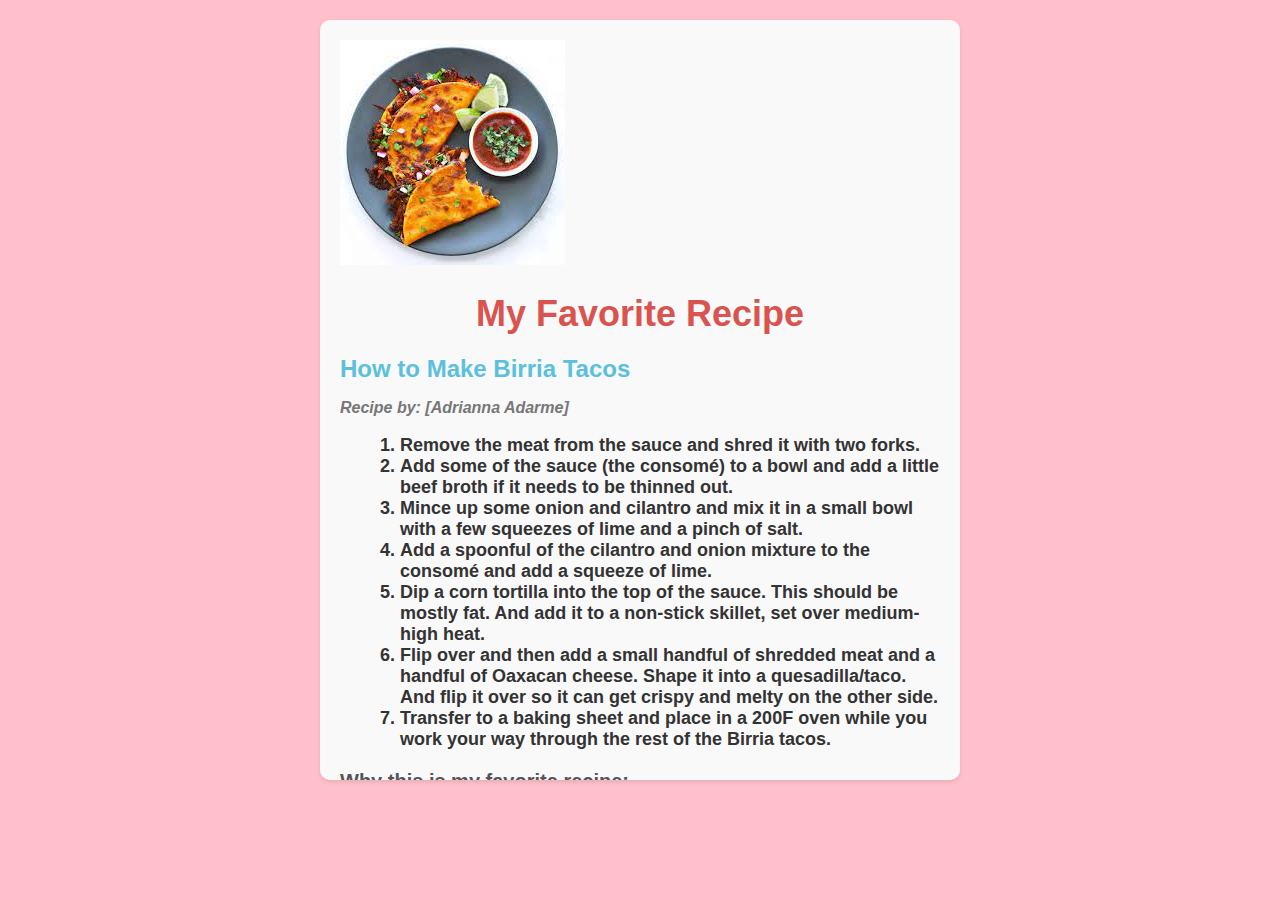
==== lab03/index.html @ be9d7a74 "Add files via upload" ====
<!DOCTYPE html>
<html lang="en">

<head>
    <meta charset="UTF-8">
    <meta name="viewport" content="width=device-width, initial-scale=1.0">
    <title>My Favorite Recipe</title>
    <!-- Link to external CSS file -->
    <link rel="stylesheet" href="recipe.css">
</head>

<body>
    <div class="recipe-card">
        <!-- Taco corner image within the recipe card -->
        <img src="taco_image.jpg" alt="Taco" class="corner-taco">
        
        <h1>My Favorite Recipe</h1>
        <h2>How to Make Birria Tacos</h2>
        <p class="recipe-byline">Recipe by: [Adrianna Adarme]</p>
        <ol>
            <li>Remove the meat from the sauce and shred it with two forks.</li>
            <li>Add some of the sauce (the consomé) to a bowl and add a little beef broth if it needs to be thinned out.</li>
            <li>Mince up some onion and cilantro and mix it in a small bowl with a few squeezes of lime and a pinch of salt.</li>
            <li>Add a spoonful of the cilantro and onion mixture to the consomé and add a squeeze of lime.</li>
            <li>Dip a corn tortilla into the top of the sauce. This should be mostly fat. And add it to a non-stick skillet, set over medium-high heat.</li>
            <li>Flip over and then add a small handful of shredded meat and a handful of Oaxacan cheese. Shape it into a quesadilla/taco. And flip it over so it can get crispy and melty on the other side.</li>
            <li>Transfer to a baking sheet and place in a 200F oven while you work your way through the rest of the Birria tacos.</li>
        </ol>
        <p class="recipe-description">Why this is my favorite recipe:</p>
        <p class="recipe-description">This Birria Tacos recipe holds a special place in my heart. The rich flavors and the crispy texture of the tacos make it a delightful and satisfying dish for any occasion.</p>
        <p class="recipe-source">Check out the recipe <a href="https://www.acozykitchen.com/birria-tacos" target="_blank">A Cozy Kitchen</a>.</p>
    </div>
</body>

</html>
---- lab03/recipe.css ----
/* CSS styles for My Favorite Recipe HTML */

/* Set pink background color and font family */
body {
    background-color: #ffc0cb; /* Pink background */
    font-family: Arial, sans-serif; /* Font family */
    margin: 0; /* Margin */
    padding: 20px;
}

/* Set text color and make it bold */
body, h1, h2, p, ol, ul {
    color: #333; /* Text color */
    font-weight: bold; /* Make text bold */
}

/* Recipe card container */
.recipe-card {
    background-color: #f9f9f9; /* Light grey background */
    border-radius: 10px; /* Rounded corners */
    padding: 20px;
    box-shadow: 0px 2px 4px rgba(0, 0, 0, 0.1); /* Drop shadow */
    max-width: 600px; /* Maximum width */
    margin: auto; /* Center the card */
    max-height: 80vh; /* Maximum height */
    overflow-y: auto; /* Enable vertical scrolling */
}

/* Style headings */
h1 {
    color: #d9534f;
    text-align: center;
    margin-bottom: 20px;
    font-size: 36px;
}

h2 {
    color: #5bc0de;
    margin-bottom: 15px;
    font-size: 24px;
}

/* Style links */
a {
    color: #5bc0de;
    text-decoration: none;
}

a:hover {
    text-decoration: underline;
}

/* Style recipe instructions */
ol {
    list-style-type: decimal;
    margin-left: 20px;
    margin-bottom: 20px;
    font-size: 18px;
}

/* Style recipe description */
.recipe-description {
    margin-bottom: 15px;
    font-size: 20px;
    color: #555;
}

/* Style recipe byline */
.recipe-byline {
    font-style: italic;
    color: #777;
}

/* Style recipe source link */
.recipe-source {
    font-size: 16px;
    color: #777;
}

/* Media query for smaller screens */
@media (max-width: 600px) {
    body {
        padding: 10px;
    }
    h1 {
        font-size: 30px;
    }
    h2 {
        font-size: 20px;
    }
    ol {
        font-size: 16px;
    }
    .recipe-description {
        font-size: 18px;
    }
}
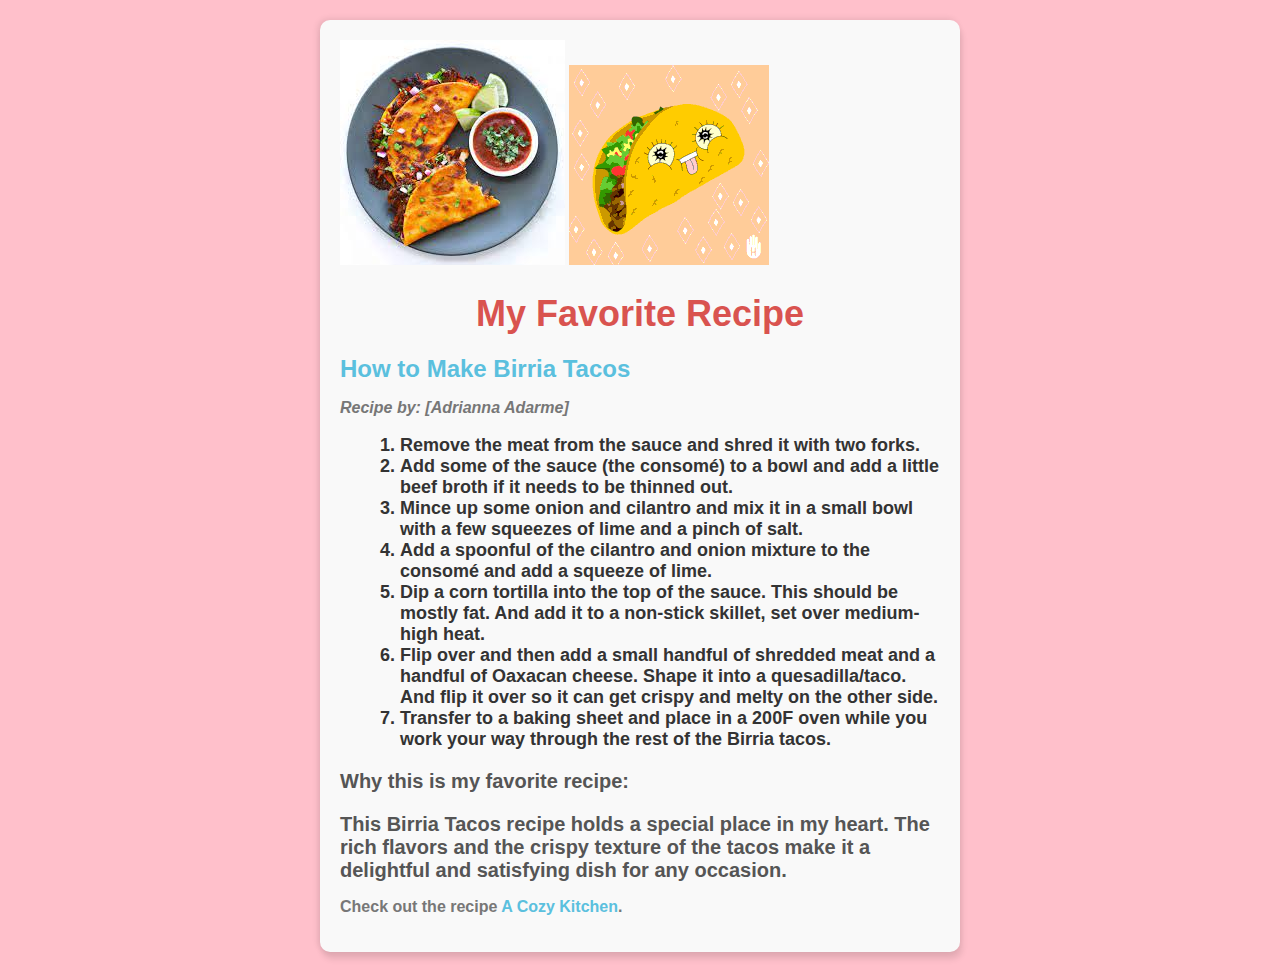
==== commit 795b166f: "Add files via upload" ====
--- a/lab03/index.html
+++ b/lab03/index.html
@@ -1,6 +1,5 @@
 <!DOCTYPE html>
 <html lang="en">
-
 <head>
     <meta charset="UTF-8">
     <meta name="viewport" content="width=device-width, initial-scale=1.0">
@@ -8,11 +7,14 @@
     <!-- Link to external CSS file -->
     <link rel="stylesheet" href="recipe.css">
 </head>
-
 <body>
     <div class="recipe-card">
-        <!-- Taco corner image within the recipe card -->
-        <img src="taco_image.jpg" alt="Taco" class="corner-taco">
+        <div class="image-container">
+            <!-- Taco corner image within the recipe card -->
+            <img src="taco_image.jpg" alt="Taco" class="corner-taco">
+            <!-- Taco GIF next to the taco photo -->
+            <img src="taco_gif.gif" alt="Taco GIF" class="taco-gif">
+        </div>
         
         <h1>My Favorite Recipe</h1>
         <h2>How to Make Birria Tacos</h2>
@@ -31,5 +33,4 @@
         <p class="recipe-source">Check out the recipe <a href="https://www.acozykitchen.com/birria-tacos" target="_blank">A Cozy Kitchen</a>.</p>
     </div>
 </body>
-
 </html>
--- a/lab03/recipe.css
+++ b/lab03/recipe.css
@@ -19,11 +19,12 @@
     background-color: #f9f9f9; /* Light grey background */
     border-radius: 10px; /* Rounded corners */
     padding: 20px;
-    box-shadow: 0px 2px 4px rgba(0, 0, 0, 0.1); /* Drop shadow */
+    box-shadow: -2px -1px 6px 0px rgba(0, 0, 0, 0.1), /* Left and top shadow */
+                2px 7px 6px 0px rgba(0, 0, 0, 0.1); /* Right and bottom shadow */
     max-width: 600px; /* Maximum width */
     margin: auto; /* Center the card */
-    max-height: 80vh; /* Maximum height */
-    overflow-y: auto; /* Enable vertical scrolling */
+    position: relative; /* Position relative for absolute positioning of heart border */
+    overflow: hidden; /* Hide overflow content to prevent heart border from overflowing */
 }
 
 /* Style headings */
@@ -77,28 +78,6 @@
     color: #777;
 }
 
-/* Media query for smaller screens */
-@media (max-width: 600px) {
-    body {
-        padding: 10px;
-    }
-    h1 {
-        font-size: 30px;
-    }
-    h2 {
-        font-size: 20px;
-    }
-    ol {
-        font-size: 16px;
-    }
-    .recipe-description {
-        font-size: 18px;
-    }
-}
 
 
 
-
-
-
-
